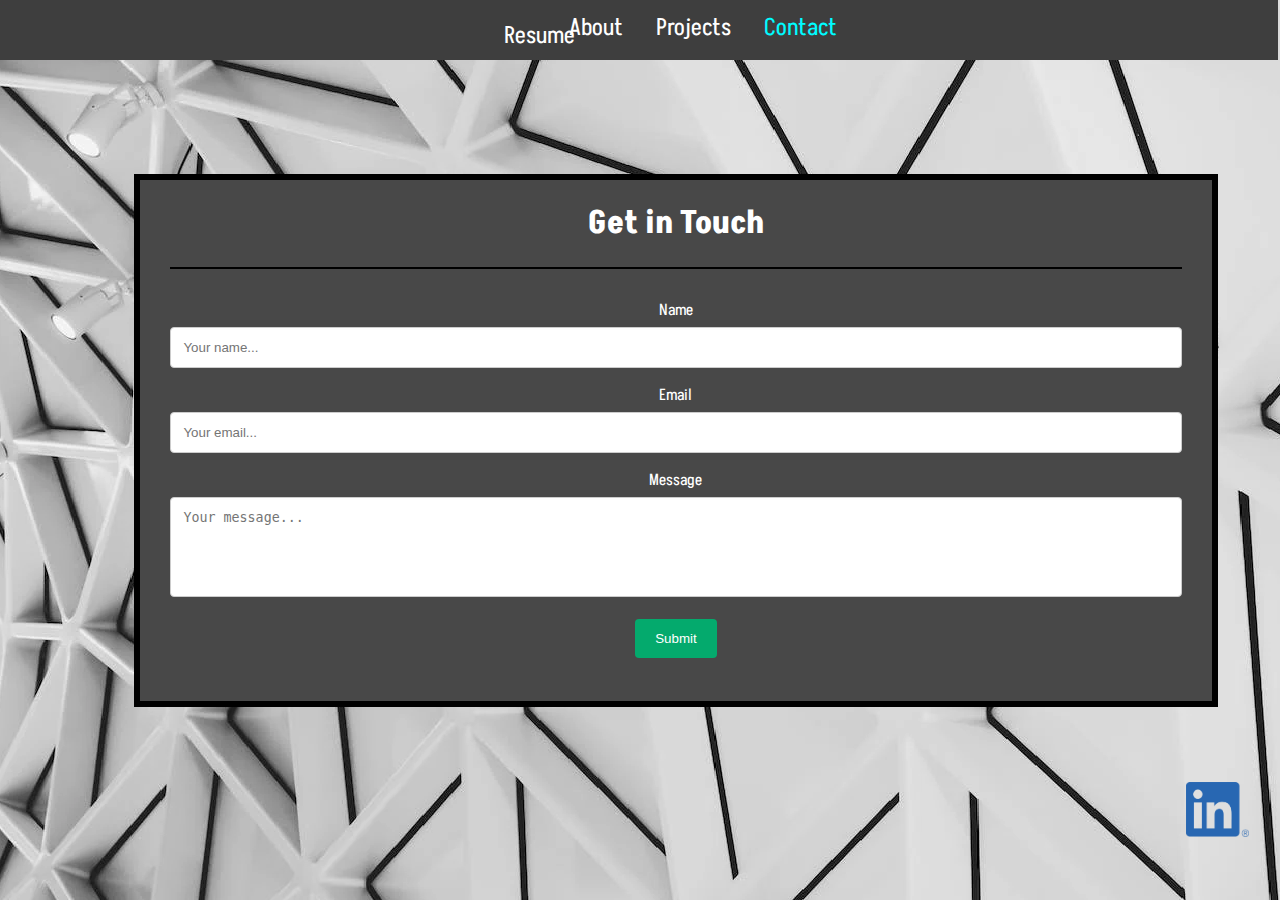
==== contact.html @ bd4f1136 "Add files via upload" ====
<!DOCTYPE html>
<html lang="en">
<head>
  
  <title>My Portfolio</title>


  <meta charset="utf-8">
  <meta name="viewport" content="width=device-width, initial-scale=1">
  <link rel="stylesheet" href="styles.css">
  <link href='https://fonts.googleapis.com/css?family=Akshar' rel='stylesheet'>
 </head>
 <body>

  

 <header>
    
     <nav>
       <a href="index.html" id="navitem">About</a>
       <a href="projects.html" id="navitem">Projects</a>
       <a href="contact.html" class='active-page' id="navitem">Contact</a>

</nav>

   </header>

          <div class="dropdown">
    <a href="#" id="resume">Resume</a>
    <!-- Create the dropdown content with a class of "dropdown-content" -->
    <div class="dropdown-content">
      <!-- Add individual items in the dropdown as anchor tags -->
      <a href="#">View</a>
      <a href="#">Download</a>
    </div>
  </div>

<div class="content2">

  <h1>Get in Touch</h1>
<hr style="border: 1px solid; border-color: black;">
<br>




  <form action="https://formsubmit.co/iangilison27@gmail.com" method="POST">

    <label for="fname">Name</label>
    <input type="text" id="name" name="name" placeholder="Your name..." required>

    <label for="lname">Email</label>
    <input type="email" id="email" name="email" placeholder="Your email..." required>

    <label for="subject">Message</label>
    <textarea id="message" name="message" placeholder="Your message..." style="height:100px" required></textarea>

    <input type="submit" value="Submit">

  </form>





</div>



<footer>
  <a href="https://www.linkedin.com"><img src="LI-In-Bug.png" style="width: 63.5px; height: 55px;" alt="Linkedin"></a>

</footer>




</body>
---- styles.css ----
header{
  margin-left: -8px;
  margin-top: -8px;
  width: 101.07%;
  height: 60px;
  background-color: #3E3E3E;
  text-align: center;
  position: relative;
  top: 0;
  overflow: hidden;
  color: white;
  }

  nav{
  	margin-left: 5%;
    position: absolute;
    bottom: 0;
    height: 60px;
    line-height: 60px;
    width: 100%;
    background-color: #3E3E3E;
}

a{
      color: white;
      display: inline-block;
      padding: 10px 15px;
      line-height: 1;
      text-decoration: none;
      font-size: 24px;
        }

a:hover {
	color: currentColor;
	border-bottom: 2px solid #00FBFF;
}

#navitem{
	padding-bottom: 15px;
}

a.active-page{
	color: #00FBFF;
}

body{
	font-family: 'Akshar';
	color: white;
	background-color: #484848;
	background-image: url(background.png);
}


.content{
	position: relative;
	text-align: center;
	background-color: #484848;
	margin-left: 10%;
	margin-right: 10%;
	width: 80%;
	height: 521.5px;
	margin-top: 9%;
	border: 6px solid black;
}

footer{
  margin-left: 92%;
  padding-top: 65px;
  height: 70px;
  top: 0;
  overflow: hidden;
  }








   /* Add some basic styling to the dropdown */
    .dropdown {
    	padding-left: 38%;
    	margin-top: -3.59%;
      position: absolute;
      
    }

    /* Style the anchor tag */
    .dropdown a {
      text-decoration: none;
      color: white;
      padding: 10px;
      display: block;
    }

    /* Style the dropdown content (hidden by default) */
    .dropdown-content {
      display: none;
      position: absolute;
      background-color: #f9f9f9;
      min-width: 160px;
      box-shadow: 0 8px 16px rgba(0,0,0,0.2);
      z-index: 1;
    }

    /* Style the individual items in the dropdown */
    .dropdown-content a {
      color: #333;
      padding: 12px 16px;
      display: block;
      text-decoration: none;
    }

    /* Change color on hover */
    .dropdown-content a:hover {
      background-color: #ddd;
    }

    /* Show the dropdown content when hovering over the anchor tag */
    .dropdown:hover .dropdown-content {
      display: block;
    }





input[type=text], select, textarea {
	background-color: white;
  width: 100%; /* Full width */
  padding: 12px; /* Some padding */ 
  border: 1px solid #ccc; /* Gray border */
  border-radius: 4px; /* Rounded borders */
  box-sizing: border-box; /* Make sure that padding and width stays in place */
  margin-top: 6px; /* Add a top margin */
  margin-bottom: 16px; /* Bottom margin */
  resize: none; /* Allow the user to vertically resize the textarea (not horizontally) */
}

input[type=email], select, textarea {
	background-color: white;
  width: 100%; /* Full width */
  padding: 12px; /* Some padding */ 
  border: 1px solid #ccc; /* Gray border */
  border-radius: 4px; /* Rounded borders */
  box-sizing: border-box; /* Make sure that padding and width stays in place */
  margin-top: 6px; /* Add a top margin */
  margin-bottom: 16px; /* Bottom margin */
  }

/* Style the submit button with a specific background color etc */
input[type=submit] {
  background-color: #04AA6D;
  color: white;
  padding: 12px 20px;
  border: none;
  border-radius: 4px;
  cursor: pointer;
}

/* When moving the mouse over the submit button, add a darker green color */
input[type=submit]:hover {
  background-color: #45a049;
}

.content2{
	position: relative;
	text-align: center;
	background-color: #484848;
	margin-left: 10%;
	margin-right: 10%;
	width: 80%;
	height: 521.5px;
	margin-top: 9%;
	border: 6px solid black;
	padding-left: 30px;
	padding-right: 30px;
}
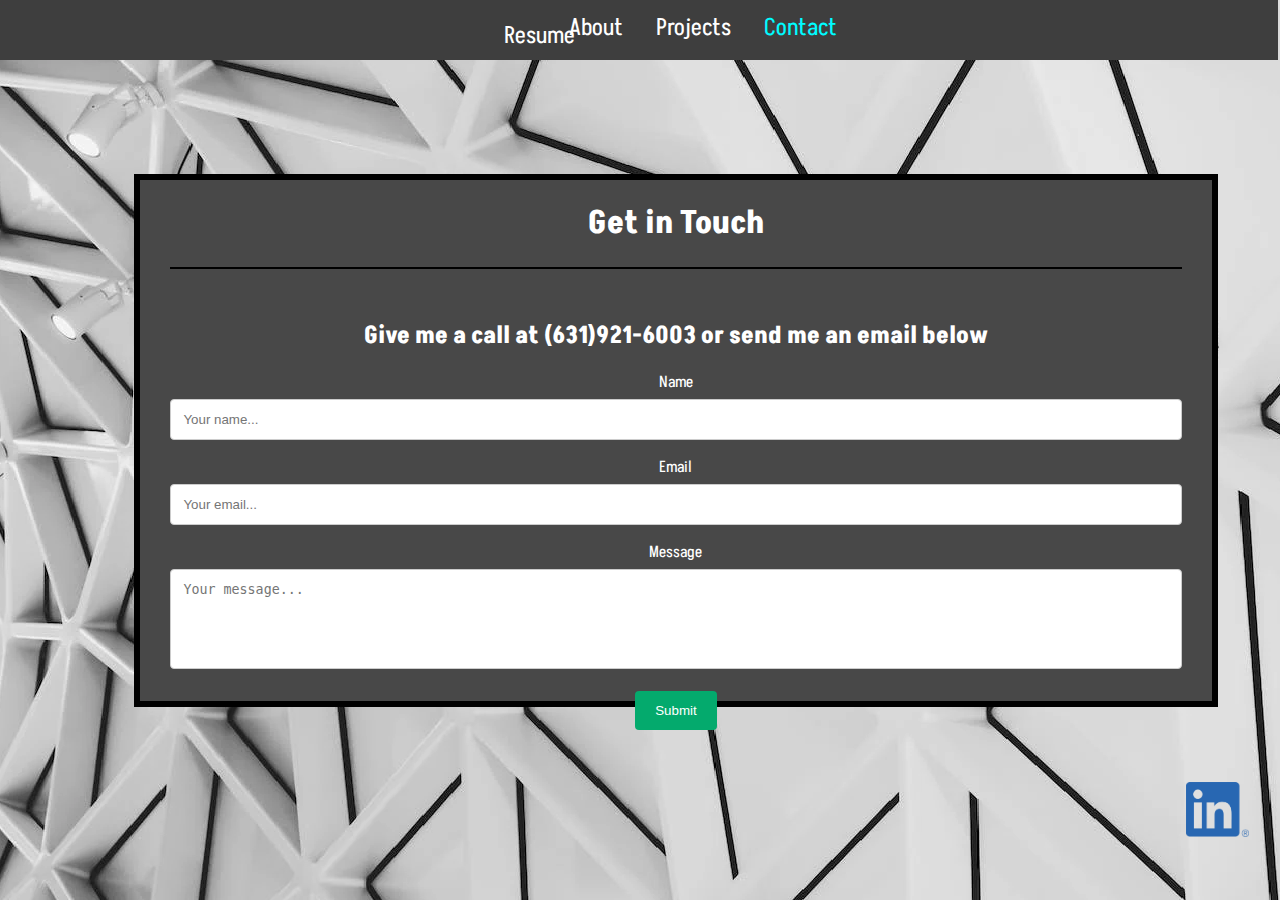
==== commit 473be520: "Add files via upload" ====
--- a/contact.html
+++ b/contact.html
@@ -40,11 +40,12 @@
   <h1>Get in Touch</h1>
 <hr style="border: 1px solid; border-color: black;">
 <br>
+<h2>Give me a call at (631)921-6003 or send me an email below</h2>
 
 
 
 
-  <form action="https://formsubmit.co/iangilison27@gmail.com" method="POST">
+  <form action="https://formspree.io/f/mgegajkw" method="POST">
 
     <label for="fname">Name</label>
     <input type="text" id="name" name="name" placeholder="Your name..." required>
@@ -52,7 +53,7 @@
     <label for="lname">Email</label>
     <input type="email" id="email" name="email" placeholder="Your email..." required>
 
-    <label for="subject">Message</label>
+    <label for="message">Message</label>
     <textarea id="message" name="message" placeholder="Your message..." style="height:100px" required></textarea>
 
     <input type="submit" value="Submit">
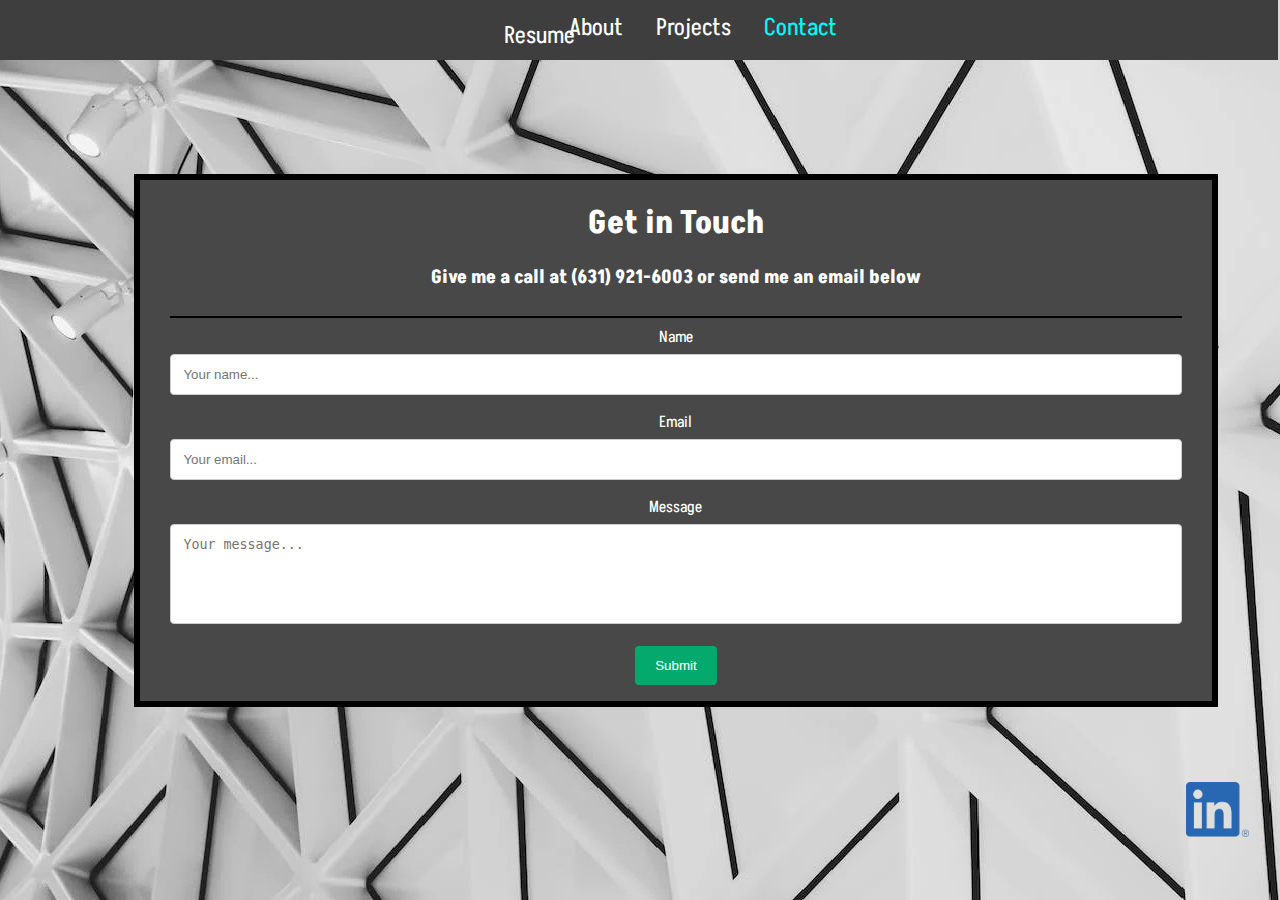
==== commit e3198393: "Add files via upload" ====
--- a/contact.html
+++ b/contact.html
@@ -38,9 +38,8 @@
 <div class="content2">
 
   <h1>Get in Touch</h1>
+  <h3 style="display: inline-block; margin-top: -10px;">Give me a call at (631) 921-6003 or send me an email below</h3>
 <hr style="border: 1px solid; border-color: black;">
-<br>
-<h2>Give me a call at (631)921-6003 or send me an email below</h2>
 
 
 
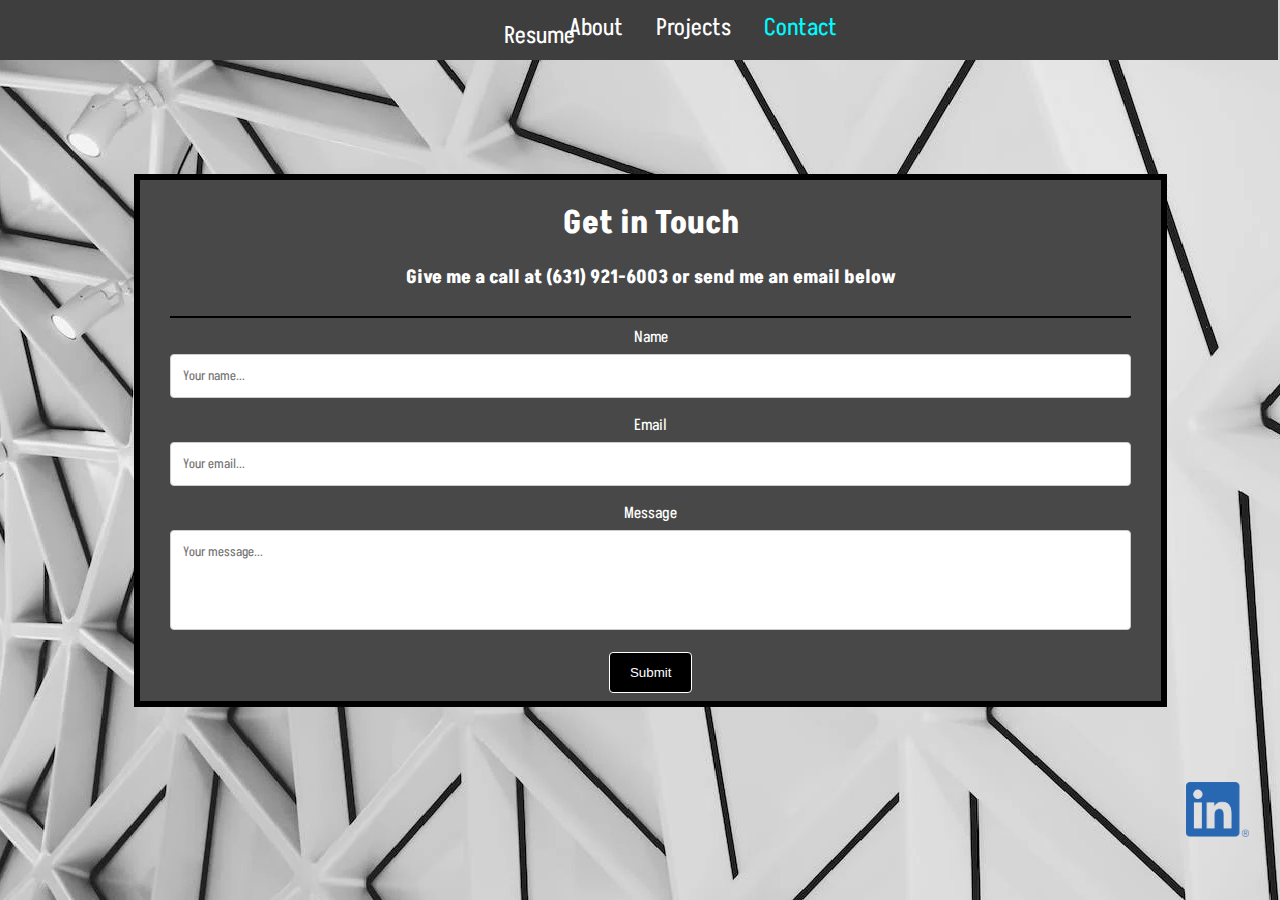
==== commit 309d9b03: "Add files via upload" ====
--- a/contact.html
+++ b/contact.html
@@ -47,13 +47,13 @@
   <form action="https://formspree.io/f/mgegajkw" method="POST">
 
     <label for="fname">Name</label>
-    <input type="text" id="name" name="name" placeholder="Your name..." required>
+    <input type="text" id="name" name="name" placeholder="Your name..." style="font-family: 'Akshar';" required>
 
     <label for="lname">Email</label>
-    <input type="email" id="email" name="email" placeholder="Your email..." required>
+    <input type="email" id="email" name="email" placeholder="Your email..." style="font-family: 'Akshar';" required>
 
     <label for="message">Message</label>
-    <textarea id="message" name="message" placeholder="Your message..." style="height:100px" required></textarea>
+    <textarea id="message" name="message" placeholder="Your message..." style="height:100px; font-family: 'Akshar';" required></textarea>
 
     <input type="submit" value="Submit">
 
--- a/styles.css
+++ b/styles.css
@@ -126,7 +126,7 @@
 
 
 
-input[type=text], select, textarea {
+input[type=text], textarea {
 	background-color: white;
   width: 100%; /* Full width */
   padding: 12px; /* Some padding */ 
@@ -149,19 +149,23 @@
   margin-bottom: 16px; /* Bottom margin */
   }
 
+
+
 /* Style the submit button with a specific background color etc */
 input[type=submit] {
-  background-color: #04AA6D;
+  background-color: black;
   color: white;
   padding: 12px 20px;
-  border: none;
+  border: 1px solid white;
   border-radius: 4px;
   cursor: pointer;
 }
 
 /* When moving the mouse over the submit button, add a darker green color */
 input[type=submit]:hover {
-  background-color: #45a049;
+  background-color: white;
+  border: 2px solid black;
+  color: black;
 }
 
 .content2{
@@ -170,7 +174,7 @@
 	background-color: #484848;
 	margin-left: 10%;
 	margin-right: 10%;
-	width: 80%;
+	width: 76%;
 	height: 521.5px;
 	margin-top: 9%;
 	border: 6px solid black;
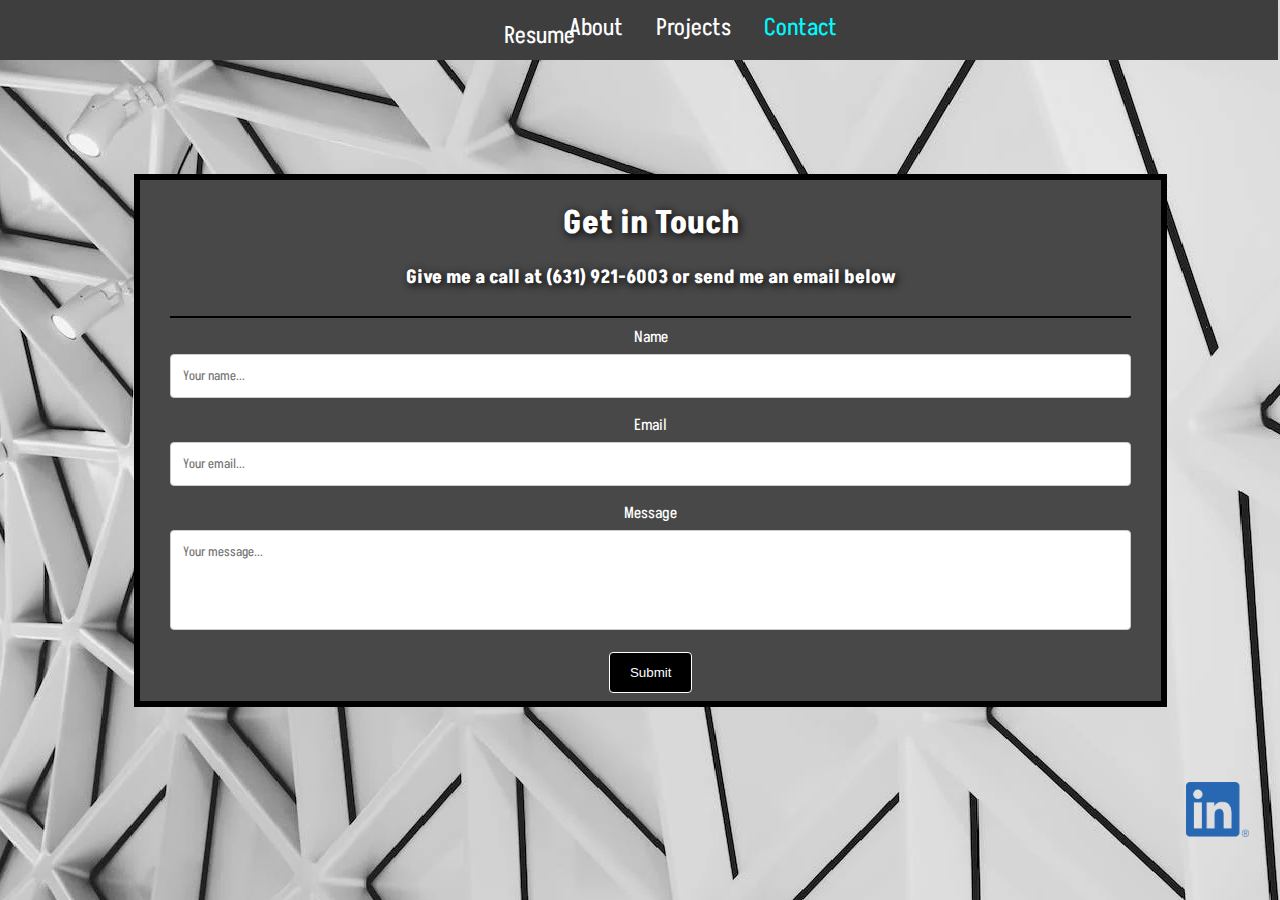
==== commit 4bd1ca07: "Add files via upload" ====
--- a/contact.html
+++ b/contact.html
@@ -37,8 +37,8 @@
 
 <div class="content2">
 
-  <h1>Get in Touch</h1>
-  <h3 style="display: inline-block; margin-top: -10px;">Give me a call at (631) 921-6003 or send me an email below</h3>
+  <h1 style="text-shadow: 2px 2px 8px black;">Get in Touch</h1>
+  <h3 style="display: inline-block; margin-top: -10px; text-shadow: 2px 2px 8px black;">Give me a call at (631) 921-6003 or send me an email below</h3>
 <hr style="border: 1px solid; border-color: black;">
 
 
